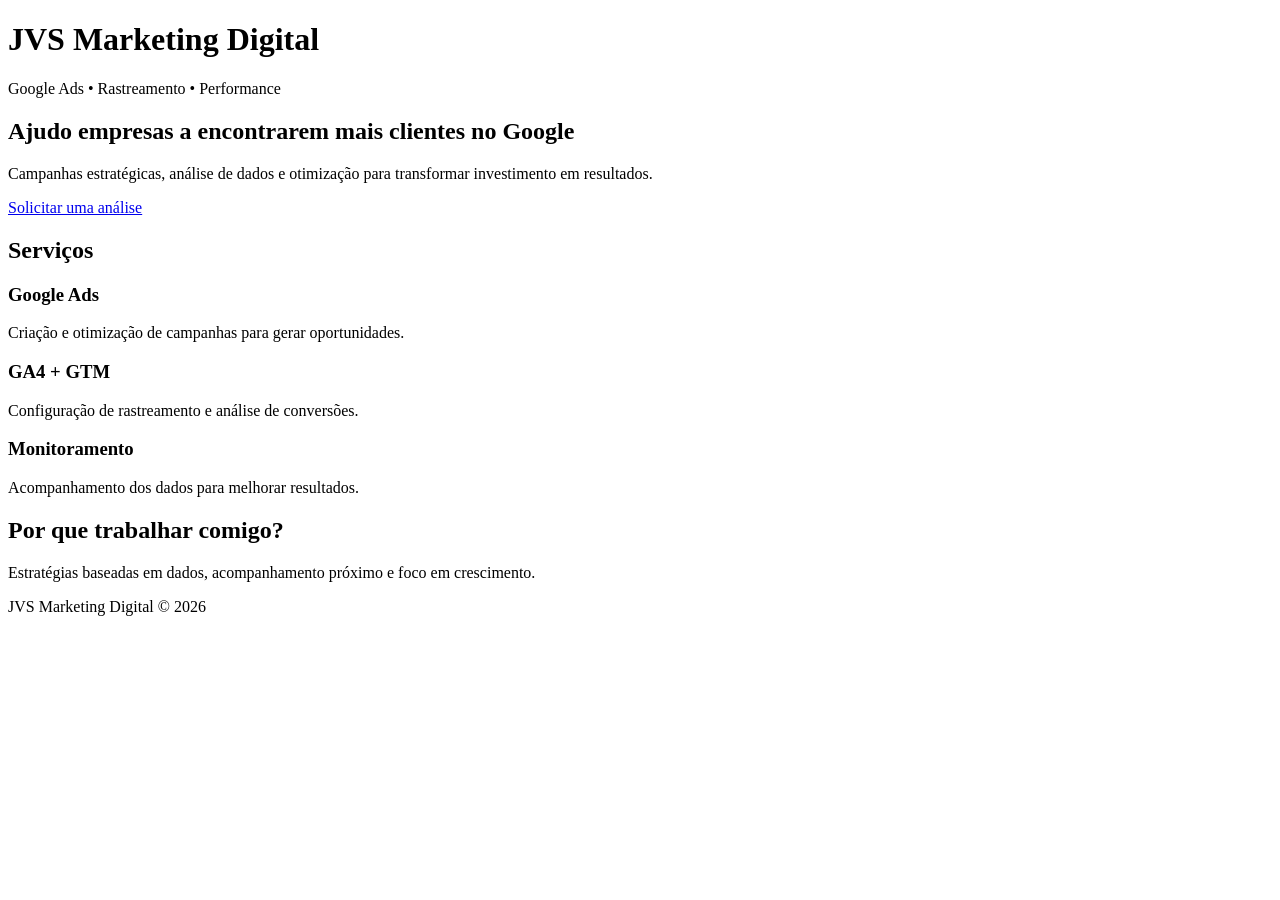
==== index.html @ 3a561dd1 "Create index.html" ====
<!DOCTYPE html>
<html lang="pt-BR">
<head>
<meta charset="UTF-8">
<meta name="viewport" content="width=device-width, initial-scale=1.0">
<title>JVS Marketing Digital</title>
<link rel="stylesheet" href="style.css">
</head>

<body>

<header>
<h1>JVS Marketing Digital</h1>
<p>Google Ads • Rastreamento • Performance</p>
</header>

<section class="hero">
<h2>Ajudo empresas a encontrarem mais clientes no Google</h2>
<p>
Campanhas estratégicas, análise de dados e otimização para transformar investimento em resultados.
</p>

<a class="btn" href="https://wa.me/">Solicitar uma análise</a>
</section>


<section>
<h2>Serviços</h2>

<div class="cards">

<div>
<h3>Google Ads</h3>
<p>Criação e otimização de campanhas para gerar oportunidades.</p>
</div>

<div>
<h3>GA4 + GTM</h3>
<p>Configuração de rastreamento e análise de conversões.</p>
</div>

<div>
<h3>Monitoramento</h3>
<p>Acompanhamento dos dados para melhorar resultados.</p>
</div>

</div>
</section>


<section>
<h2>Por que trabalhar comigo?</h2>
<p>
Estratégias baseadas em dados, acompanhamento próximo e foco em crescimento.
</p>
</section>


<footer>
<p>JVS Marketing Digital © 2026</p>
</footer>

</body>
</html>
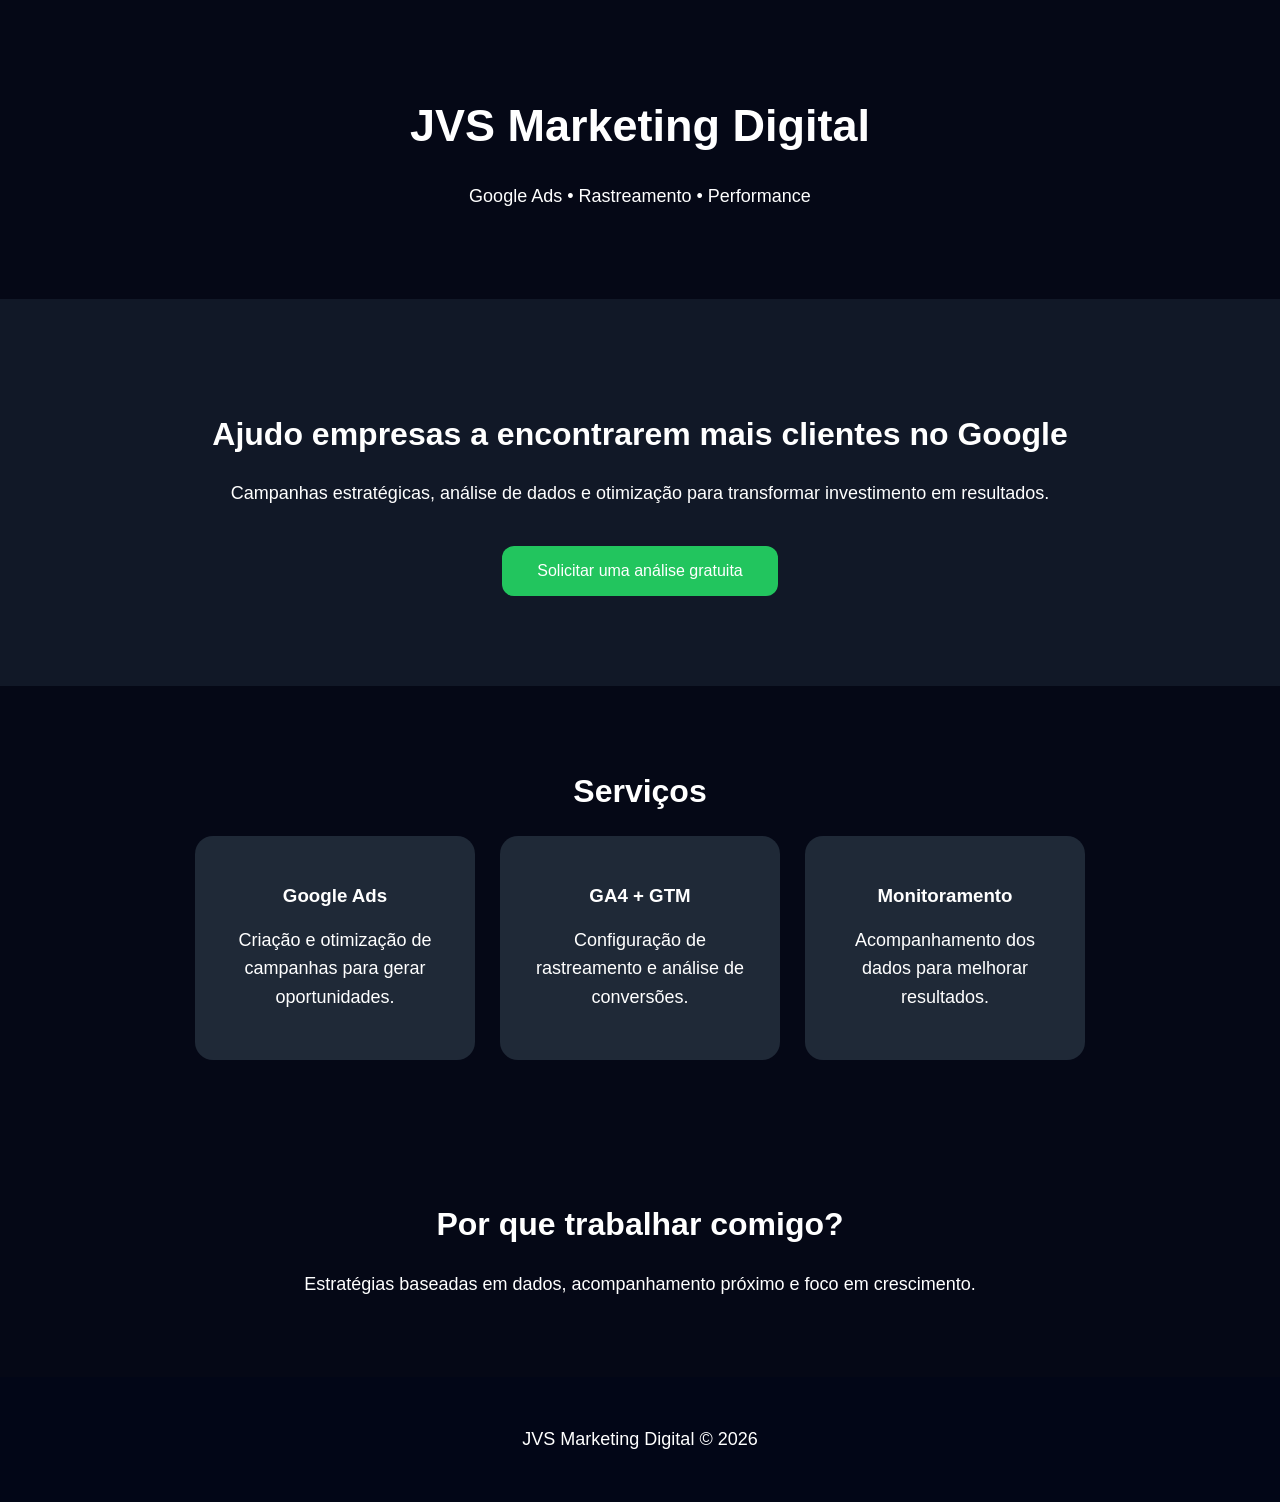
==== commit 3a5fbff3: "Update index.html" ====
--- a/index.html
+++ b/index.html
@@ -20,7 +20,9 @@
 Campanhas estratégicas, análise de dados e otimização para transformar investimento em resultados.
 </p>
 
-<a class="btn" href="https://wa.me/">Solicitar uma análise</a>
+<a class="btn" href="https://wa.me/5531972665816?text=Olá%20João,%20vim%20pelo%20site%20da%20JVS%20Marketing%20Digital%20e%20gostaria%20de%20saber%20mais." target="_blank">
+Solicitar uma análise gratuita
+</a>
 </section>
 
 
--- a/style.css
+++ b/style.css
@@ -0,0 +1,69 @@
+*{
+box-sizing:border-box;
+font-family:Arial,sans-serif;
+}
+
+body{
+margin:0;
+background:#050816;
+color:white;
+}
+
+header{
+text-align:center;
+padding:70px 20px;
+}
+
+h1{
+font-size:45px;
+}
+
+h2{
+font-size:32px;
+}
+
+p{
+font-size:18px;
+line-height:1.6;
+}
+
+.hero{
+background:#111827;
+text-align:center;
+padding:90px 20px;
+}
+
+.btn{
+display:inline-block;
+background:#22c55e;
+color:white;
+padding:16px 35px;
+border-radius:12px;
+text-decoration:none;
+margin-top:20px;
+}
+
+section{
+padding:60px 10%;
+text-align:center;
+}
+
+.cards{
+display:flex;
+gap:25px;
+justify-content:center;
+flex-wrap:wrap;
+}
+
+.cards div{
+background:#1f2937;
+padding:30px;
+border-radius:18px;
+width:280px;
+}
+
+footer{
+text-align:center;
+padding:30px;
+background:#020617;
+}
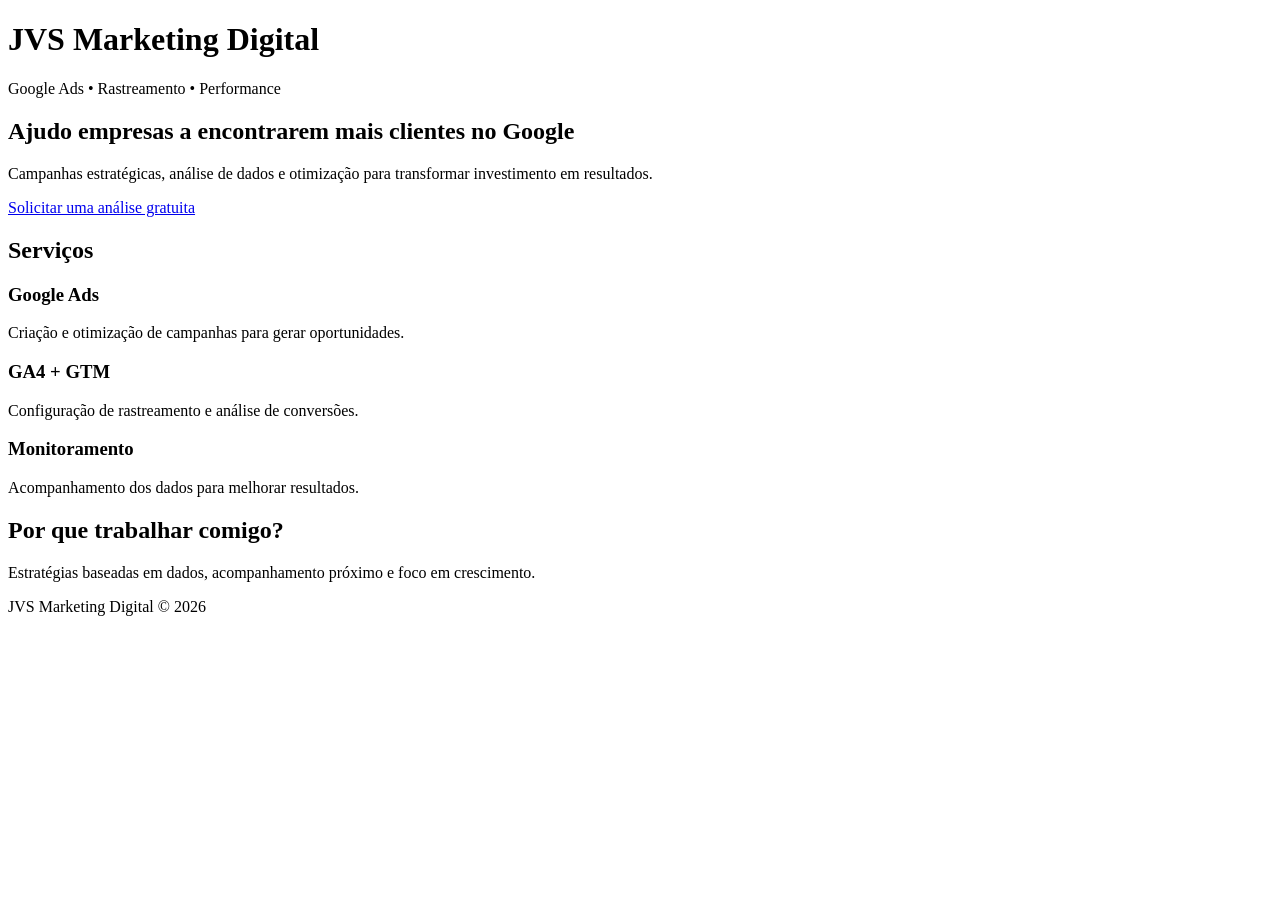
==== commit d9b68d52: "Update index.html" ====
--- a/index.html
+++ b/index.html
@@ -1,10 +1,15 @@
 <!DOCTYPE html>
 <html lang="pt-BR">
 <head>
-<meta charset="UTF-8">
-<meta name="viewport" content="width=device-width, initial-scale=1.0">
-<title>JVS Marketing Digital</title>
-<link rel="stylesheet" href="style.css">
+<!-- Google tag (gtag.js) -->
+<script async src="https://www.googletagmanager.com/gtag/js?id=G-RJ19X7R3Q4"></script>
+<script>
+  window.dataLayer = window.dataLayer || [];
+  function gtag(){dataLayer.push(arguments);}
+  gtag('js', new Date());
+
+  gtag('config', 'G-RJ19X7R3Q4');
+</script>
 </head>
 
 <body>
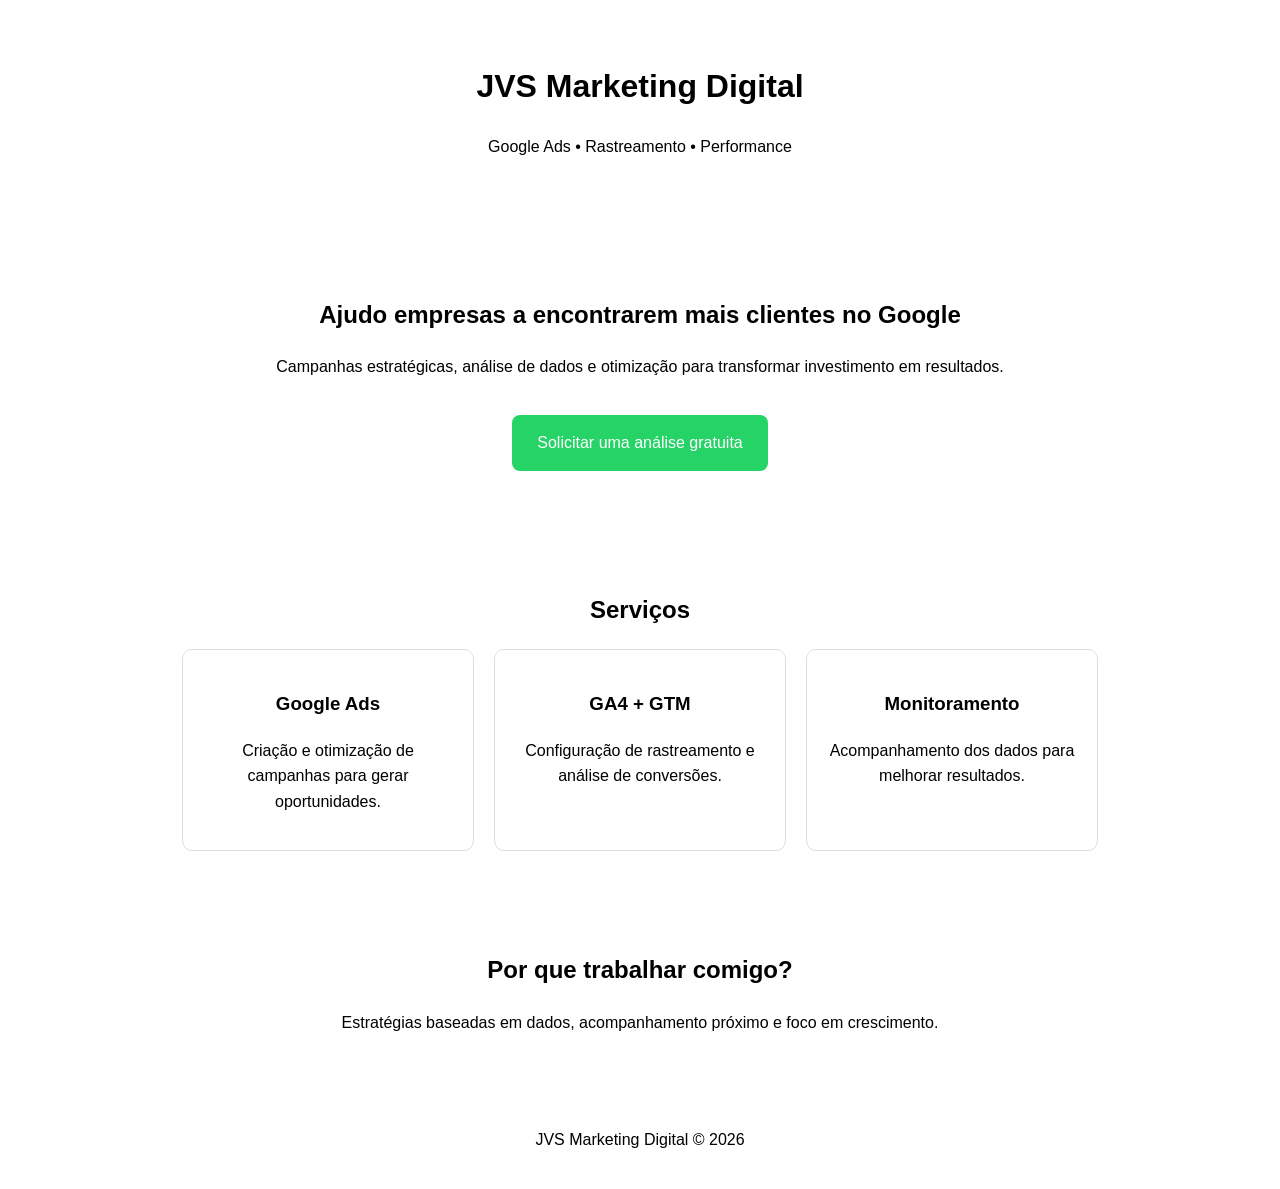
==== commit 8505f2b3: "Update index.html" ====
--- a/index.html
+++ b/index.html
@@ -1,71 +1,203 @@
 <!DOCTYPE html>
 <html lang="pt-BR">
+
 <head>
-<!-- Google tag (gtag.js) -->
-<script async src="https://www.googletagmanager.com/gtag/js?id=G-RJ19X7R3Q4"></script>
+
+<meta charset="UTF-8">
+<meta name="viewport" content="width=device-width, initial-scale=1.0">
+
+<title>JVS Marketing Digital</title>
+
+<!-- Google Tag Manager -->
 <script>
-  window.dataLayer = window.dataLayer || [];
-  function gtag(){dataLayer.push(arguments);}
-  gtag('js', new Date());
-
-  gtag('config', 'G-RJ19X7R3Q4');
+(function(w,d,s,l,i){w[l]=w[l]||[];w[l].push({'gtm.start':
+new Date().getTime(),event:'gtm.js'});var f=d.getElementsByTagName(s)[0],
+j=d.createElement(s),dl=l!='dataLayer'?'&l='+l:'';j.async=true;j.src=
+'https://www.googletagmanager.com/gtm.js?id='+i+dl;
+f.parentNode.insertBefore(j,f);
+})(window,document,'script','dataLayer','GTM-M4NSQZRK');
 </script>
+<!-- End Google Tag Manager -->
+
+<style>
+
+body {
+    font-family: Arial, sans-serif;
+    margin: 0;
+    line-height: 1.6;
+}
+
+header {
+    padding: 40px;
+    text-align: center;
+}
+
+.hero {
+    padding: 60px 20px;
+    text-align: center;
+}
+
+.btn {
+    display: inline-block;
+    padding: 15px 25px;
+    background: #25D366;
+    color: white;
+    text-decoration: none;
+    border-radius: 8px;
+    margin-top: 20px;
+}
+
+section {
+    padding: 40px 20px;
+    text-align: center;
+}
+
+.cards {
+    display: flex;
+    justify-content: center;
+    gap: 20px;
+    flex-wrap: wrap;
+}
+
+.cards div {
+    width: 250px;
+    padding: 20px;
+    border: 1px solid #ddd;
+    border-radius: 10px;
+}
+
+footer {
+    text-align: center;
+    padding: 20px;
+}
+
+</style>
+
 </head>
 
+
 <body>
 
+<!-- Google Tag Manager (noscript) -->
+<noscript>
+<iframe 
+src="https://www.googletagmanager.com/ns.html?id=GTM-M4NSQZRK"
+height="0" 
+width="0" 
+style="display:none;visibility:hidden">
+</iframe>
+</noscript>
+<!-- End Google Tag Manager (noscript) -->
+
+
 <header>
+
 <h1>JVS Marketing Digital</h1>
-<p>Google Ads • Rastreamento • Performance</p>
+
+<p>
+Google Ads • Rastreamento • Performance
+</p>
+
 </header>
 
+
 <section class="hero">
-<h2>Ajudo empresas a encontrarem mais clientes no Google</h2>
+
+<h2>
+Ajudo empresas a encontrarem mais clientes no Google
+</h2>
+
+
 <p>
 Campanhas estratégicas, análise de dados e otimização para transformar investimento em resultados.
 </p>
 
-<a class="btn" href="https://wa.me/5531972665816?text=Olá%20João,%20vim%20pelo%20site%20da%20JVS%20Marketing%20Digital%20e%20gostaria%20de%20saber%20mais." target="_blank">
+
+<a class="btn" 
+href="https://wa.me/5531972665816?text=Olá%20João,%20vim%20pelo%20site%20da%20JVS%20Marketing%20Digital%20e%20gostaria%20de%20saber%20mais."
+target="_blank">
+
 Solicitar uma análise gratuita
+
 </a>
+
+
 </section>
 
 
+
 <section>
+
 <h2>Serviços</h2>
 
+
 <div class="cards">
 
+
 <div>
+
 <h3>Google Ads</h3>
-<p>Criação e otimização de campanhas para gerar oportunidades.</p>
-</div>
+
+<p>
+Criação e otimização de campanhas para gerar oportunidades.
+</p>
+
+</div>
+
 
 <div>
+
 <h3>GA4 + GTM</h3>
-<p>Configuração de rastreamento e análise de conversões.</p>
-</div>
+
+<p>
+Configuração de rastreamento e análise de conversões.
+</p>
+
+</div>
+
 
 <div>
+
 <h3>Monitoramento</h3>
-<p>Acompanhamento dos dados para melhorar resultados.</p>
-</div>
-
-</div>
+
+<p>
+Acompanhamento dos dados para melhorar resultados.
+</p>
+
+</div>
+
+
+</div>
+
 </section>
 
 
+
 <section>
-<h2>Por que trabalhar comigo?</h2>
+
+<h2>
+Por que trabalhar comigo?
+</h2>
+
+
 <p>
 Estratégias baseadas em dados, acompanhamento próximo e foco em crescimento.
 </p>
+
+
 </section>
 
 
+
 <footer>
-<p>JVS Marketing Digital © 2026</p>
+
+<p>
+JVS Marketing Digital © 2026
+</p>
+
 </footer>
 
+
 </body>
+
 </html>
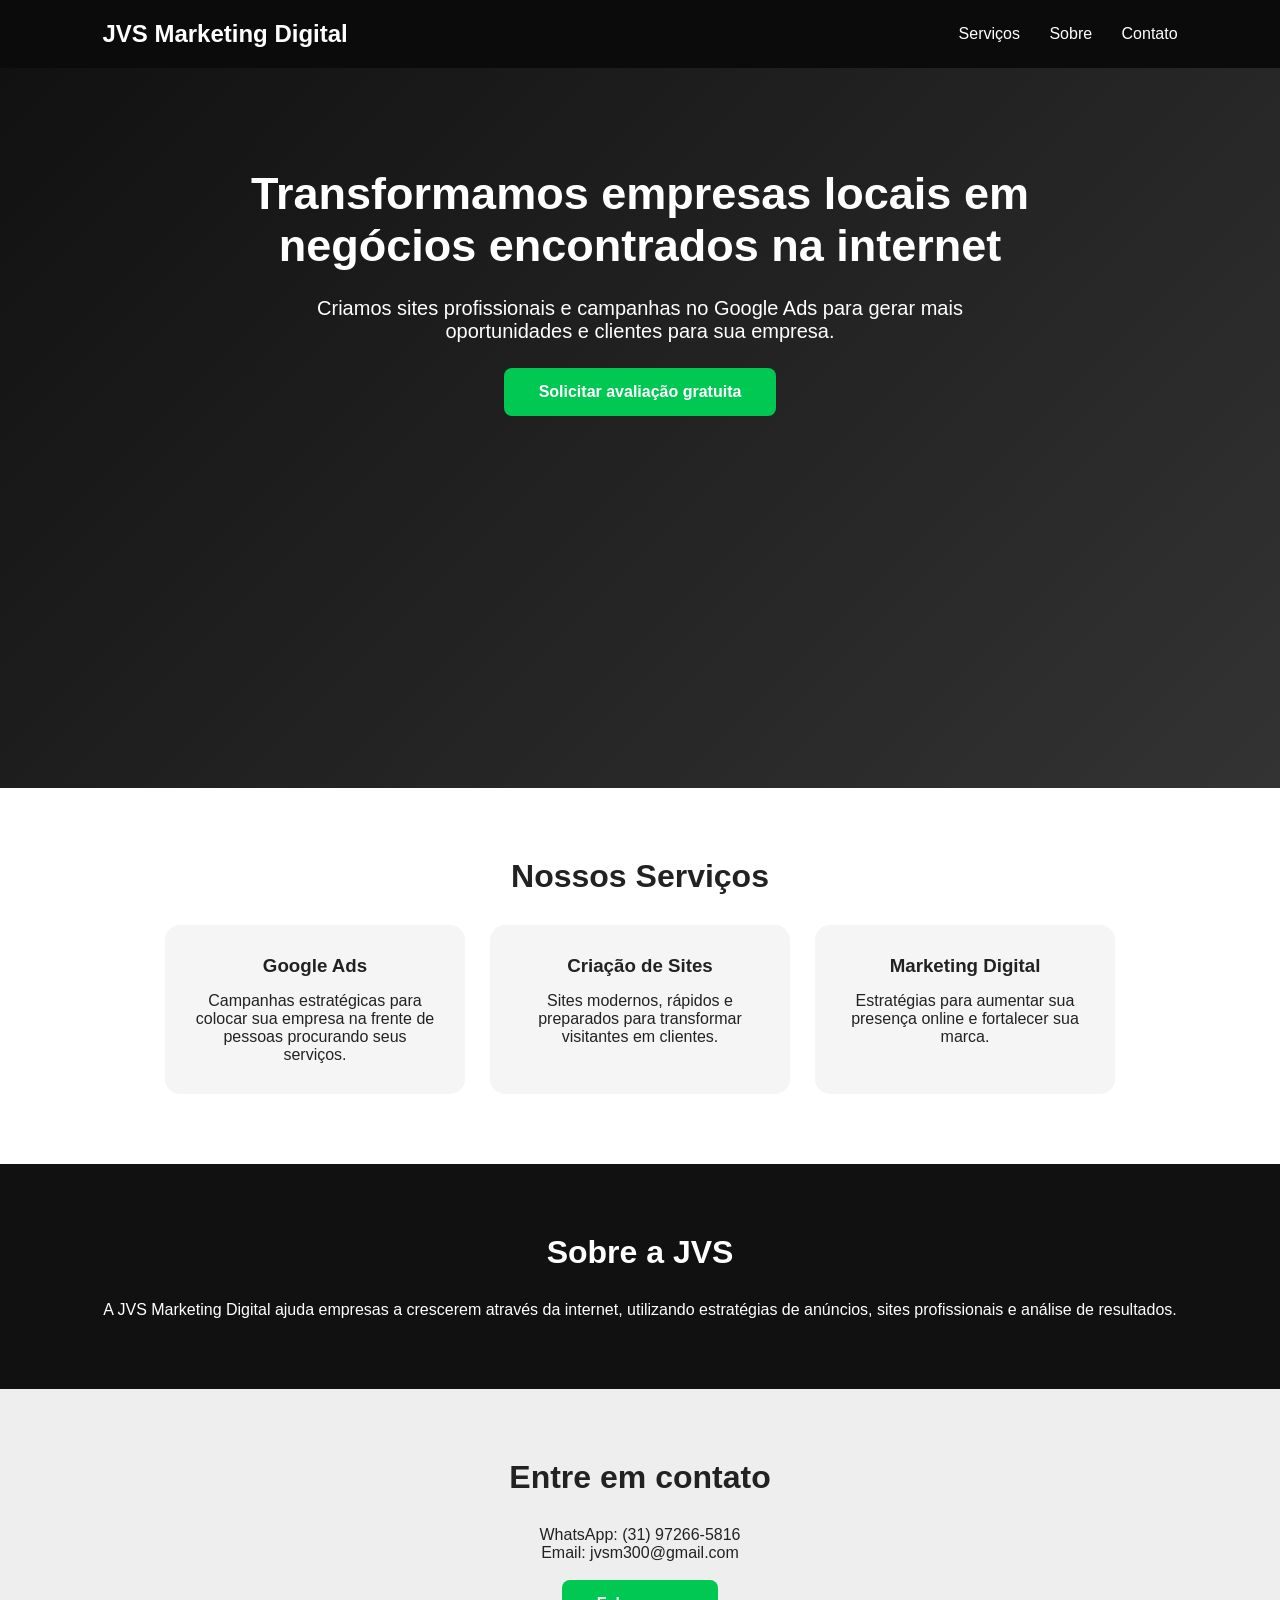
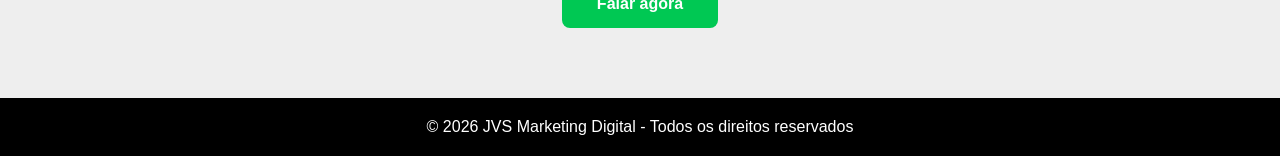
==== commit b6e5fc1d: "Update index.html" ====
--- a/index.html
+++ b/index.html
@@ -1,203 +1,250 @@
 <!DOCTYPE html>
 <html lang="pt-BR">
-
 <head>
-
 <meta charset="UTF-8">
 <meta name="viewport" content="width=device-width, initial-scale=1.0">
 
-<title>JVS Marketing Digital</title>
-
-<!-- Google Tag Manager -->
-<script>
-(function(w,d,s,l,i){w[l]=w[l]||[];w[l].push({'gtm.start':
-new Date().getTime(),event:'gtm.js'});var f=d.getElementsByTagName(s)[0],
-j=d.createElement(s),dl=l!='dataLayer'?'&l='+l:'';j.async=true;j.src=
-'https://www.googletagmanager.com/gtm.js?id='+i+dl;
-f.parentNode.insertBefore(j,f);
-})(window,document,'script','dataLayer','GTM-M4NSQZRK');
-</script>
-<!-- End Google Tag Manager -->
+<title>JVS Marketing Digital | Google Ads e Sites Profissionais</title>
+<meta name="description" content="A JVS Marketing Digital ajuda empresas a conquistarem mais clientes através de Google Ads, sites profissionais e estratégias digitais.">
 
 <style>
-
-body {
-    font-family: Arial, sans-serif;
-    margin: 0;
-    line-height: 1.6;
-}
-
-header {
-    padding: 40px;
-    text-align: center;
-}
-
-.hero {
-    padding: 60px 20px;
-    text-align: center;
-}
-
-.btn {
-    display: inline-block;
-    padding: 15px 25px;
-    background: #25D366;
-    color: white;
-    text-decoration: none;
-    border-radius: 8px;
-    margin-top: 20px;
-}
-
-section {
-    padding: 40px 20px;
-    text-align: center;
-}
-
-.cards {
-    display: flex;
-    justify-content: center;
-    gap: 20px;
-    flex-wrap: wrap;
-}
-
-.cards div {
-    width: 250px;
-    padding: 20px;
-    border: 1px solid #ddd;
-    border-radius: 10px;
-}
-
-footer {
-    text-align: center;
-    padding: 20px;
-}
-
+*{
+    margin:0;
+    padding:0;
+    box-sizing:border-box;
+    font-family:Arial, Helvetica, sans-serif;
+}
+
+body{
+    color:#222;
+    background:#fff;
+}
+
+header{
+    background:#0b0b0b;
+    color:white;
+    padding:20px 8%;
+    display:flex;
+    justify-content:space-between;
+    align-items:center;
+}
+
+.logo{
+    font-size:24px;
+    font-weight:bold;
+}
+
+nav a{
+    color:white;
+    text-decoration:none;
+    margin-left:25px;
+}
+
+.hero{
+    min-height:80vh;
+    padding:100px 8%;
+    background:linear-gradient(135deg,#111,#333);
+    color:white;
+    text-align:center;
+}
+
+.hero h1{
+    font-size:45px;
+    max-width:900px;
+    margin:auto;
+}
+
+.hero p{
+    font-size:20px;
+    margin:25px auto;
+    max-width:700px;
+}
+
+.btn{
+    display:inline-block;
+    background:#00c853;
+    color:white;
+    padding:15px 35px;
+    border-radius:8px;
+    text-decoration:none;
+    font-weight:bold;
+}
+
+section{
+    padding:70px 8%;
+    text-align:center;
+}
+
+h2{
+    font-size:32px;
+    margin-bottom:30px;
+}
+
+.cards{
+    display:flex;
+    justify-content:center;
+    gap:25px;
+    flex-wrap:wrap;
+}
+
+.card{
+    width:300px;
+    padding:30px;
+    background:#f5f5f5;
+    border-radius:15px;
+}
+
+.card h3{
+    margin-bottom:15px;
+}
+
+.sobre{
+    background:#111;
+    color:white;
+}
+
+.contato{
+    background:#eee;
+}
+
+footer{
+    background:#000;
+    color:white;
+    text-align:center;
+    padding:20px;
+}
+
+@media(max-width:700px){
+
+header{
+    flex-direction:column;
+}
+
+nav{
+    margin-top:15px;
+}
+
+.hero h1{
+    font-size:32px;
+}
+
+}
 </style>
 
 </head>
 
-
 <body>
 
-<!-- Google Tag Manager (noscript) -->
-<noscript>
-<iframe 
-src="https://www.googletagmanager.com/ns.html?id=GTM-M4NSQZRK"
-height="0" 
-width="0" 
-style="display:none;visibility:hidden">
-</iframe>
-</noscript>
-<!-- End Google Tag Manager (noscript) -->
-
-
 <header>
 
-<h1>JVS Marketing Digital</h1>
-
-<p>
-Google Ads • Rastreamento • Performance
-</p>
+<div class="logo">
+JVS Marketing Digital
+</div>
+
+<nav>
+<a href="#servicos">Serviços</a>
+<a href="#sobre">Sobre</a>
+<a href="#contato">Contato</a>
+</nav>
 
 </header>
 
 
 <section class="hero">
 
+<h1>
+Transformamos empresas locais em negócios encontrados na internet
+</h1>
+
+<p>
+Criamos sites profissionais e campanhas no Google Ads para gerar mais oportunidades e clientes para sua empresa.
+</p>
+
+<a class="btn" href="https://wa.me/5531972665816">
+Solicitar avaliação gratuita
+</a>
+
+</section>
+
+
+<section id="servicos">
+
 <h2>
-Ajudo empresas a encontrarem mais clientes no Google
+Nossos Serviços
 </h2>
 
-
-<p>
-Campanhas estratégicas, análise de dados e otimização para transformar investimento em resultados.
-</p>
-
-
-<a class="btn" 
-href="https://wa.me/5531972665816?text=Olá%20João,%20vim%20pelo%20site%20da%20JVS%20Marketing%20Digital%20e%20gostaria%20de%20saber%20mais."
-target="_blank">
-
-Solicitar uma análise gratuita
-
+<div class="cards">
+
+<div class="card">
+<h3>Google Ads</h3>
+<p>
+Campanhas estratégicas para colocar sua empresa na frente de pessoas procurando seus serviços.
+</p>
+</div>
+
+
+<div class="card">
+<h3>Criação de Sites</h3>
+<p>
+Sites modernos, rápidos e preparados para transformar visitantes em clientes.
+</p>
+</div>
+
+
+<div class="card">
+<h3>Marketing Digital</h3>
+<p>
+Estratégias para aumentar sua presença online e fortalecer sua marca.
+</p>
+</div>
+
+</div>
+
+</section>
+
+
+<section class="sobre" id="sobre">
+
+<h2>
+Sobre a JVS
+</h2>
+
+<p>
+A JVS Marketing Digital ajuda empresas a crescerem através da internet, utilizando estratégias de anúncios, sites profissionais e análise de resultados.
+</p>
+
+</section>
+
+
+<section id="contato" class="contato">
+
+<h2>
+Entre em contato
+</h2>
+
+<p>
+WhatsApp: (31) 97266-5816
+</p>
+
+<p>
+Email: jvsm300@gmail.com
+</p>
+
+<br>
+
+<a class="btn" href="https://wa.me/5531972665816">
+Falar agora
 </a>
 
-
-</section>
-
-
-
-<section>
-
-<h2>Serviços</h2>
-
-
-<div class="cards">
-
-
-<div>
-
-<h3>Google Ads</h3>
-
-<p>
-Criação e otimização de campanhas para gerar oportunidades.
-</p>
-
-</div>
-
-
-<div>
-
-<h3>GA4 + GTM</h3>
-
-<p>
-Configuração de rastreamento e análise de conversões.
-</p>
-
-</div>
-
-
-<div>
-
-<h3>Monitoramento</h3>
-
-<p>
-Acompanhamento dos dados para melhorar resultados.
-</p>
-
-</div>
-
-
-</div>
-
-</section>
-
-
-
-<section>
-
-<h2>
-Por que trabalhar comigo?
-</h2>
-
-
-<p>
-Estratégias baseadas em dados, acompanhamento próximo e foco em crescimento.
-</p>
-
-
-</section>
-
+</section>
 
 
 <footer>
 
-<p>
-JVS Marketing Digital © 2026
-</p>
+© 2026 JVS Marketing Digital - Todos os direitos reservados
 
 </footer>
 
 
 </body>
-
 </html>
